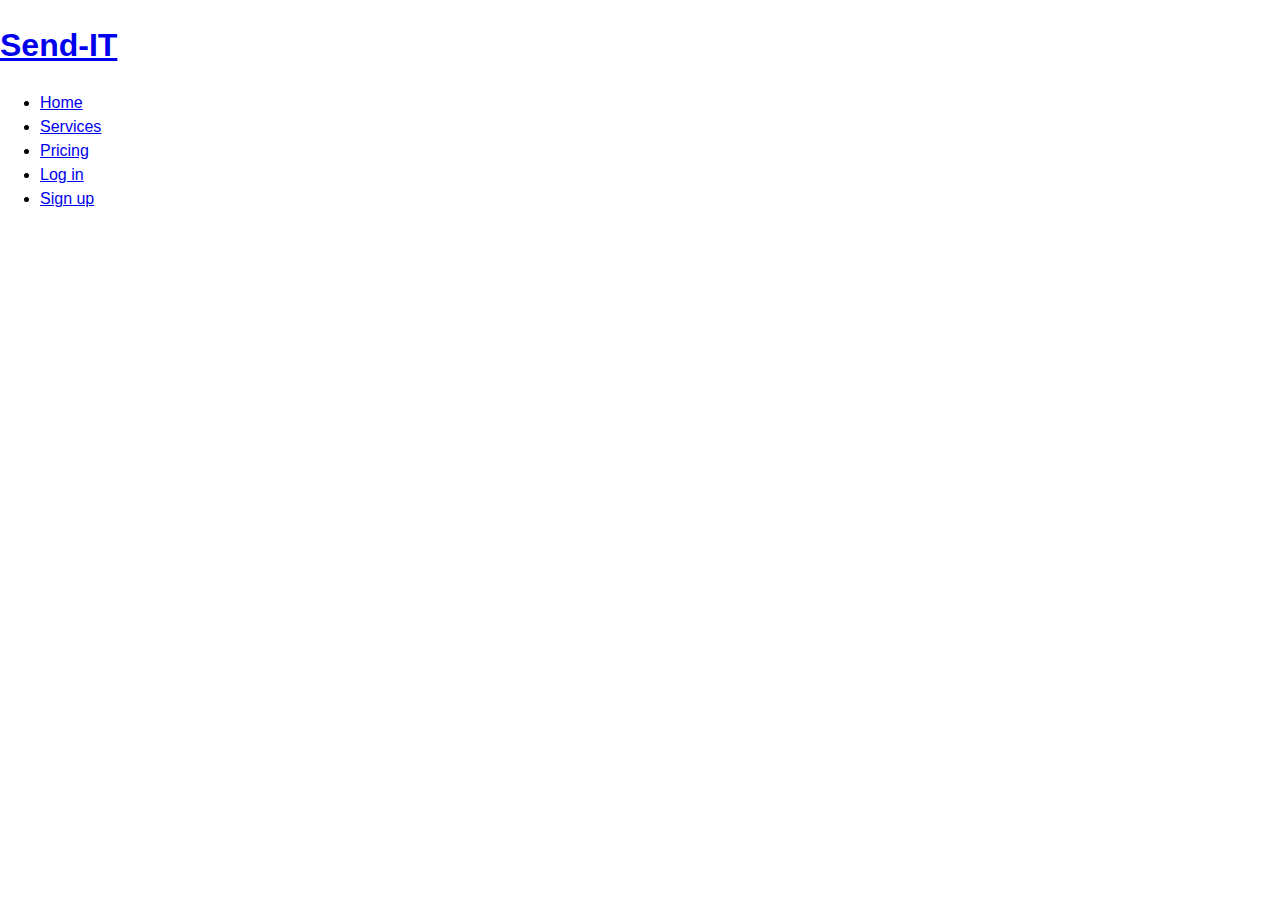
==== UI/index.html @ b5ef8a21 "[feature ##161580640] Added a header and navigation menu" ====
<!DOCTYPE html>
<html>
<head>
<meta charset="utf-8" />
<meta http-equiv="X-UA-Compatible" content="IE=edge">
<meta name="viewport" content="width=device-width, initial-scale=1">
<meta name="description" content="SendIT is a courier service that helps users deliver parcels to different destinations">
<meta name="keywords" content="SendIT, courier service, deliver parcels to different destinations">
<meta name="author" content="Munira Omar">
<title>Welcome to SendIT</title>
<link rel="stylesheet" type="text/css" href="css/style.css"/>
</head>

<body>
    <header class="main-header">
        <h1 class="app-name"><a href="index.html">Send-IT</a></h1>
        <ul class="main-nav">
            <li class="active"><a href="index.html">Home</a></li>
            <li><a href="#">Services</a></li>
            <li><a href="#">Pricing</a></li>
            <li><a href="login.html">Log in</a></li>
            <li><a href="registration.html">Sign up</a></li>
        </ul>
</header>
---- UI/css/style.css ----
/* Base styles ------------ */
* {

    box-sizing: border-box;
}

body {
    margin:0;
    padding:0;
    font: 1em/1.5 "Helvetica Neue", Helvetica, Arial, sans-serif;

}

.container {
    width:85%;
    margin: 0;
    overflow: hidden;
    
}

/* styling the forms ------------ */


#signup-box,
#login-box,
#password-recovery-box {
    position: absolute;
    top: 50%;
    left: 50%;
    transform: translate(-50%, -50%);
    width:400px;
    background: #fff;
    padding: 40px;
    border: 3px solid rgba(0,0,0,.1);
    box-shadow:0 5px 10px rgba(0,0,0,.2);
    border-radius: 50px 10px;
    width: 50%;
    border-color: #2E8C9E;
    
}

#login-box,
#password-recovery-box {

    width: 28%;
    height: 70%;
    border-radius: 25px 5px;
         
}

#signup-box h1,
#login-box h1,
#password-recovery-box h1 {
    margin-bottom: 40px;
    color: #2E8C9E;
    text-shadow: 0 1px 1px rgba(0,0,0, 10)
}

#login-box h1,
#password-recovery-box h1 {
    text-align: center;
    margin-top: 0;
    margin-bottom: 3%;
}

#login-box p,
#password-recovery-box p {
    text-align: center;
    color: black;
    margin-top: 0;
    font-size: 1.1em;
    margin-bottom: 20%; 
}

#signup-box p,
#password-recovery-box p {
    color: #000;
    margin-bottom: 70px;
    font-size: 1.1em;
}

#password-recovery-box p {
    margin-bottom: 5%;
    margin-top: 5%;
}

#signup-box input,
#login-box input,
#password-recovery-box input {
    width: 80%;
    box-shadow: none;
    border: none;
    outline:none;
    border-bottom: 2px solid #999;
    margin-bottom: 40px;
    font-size: 1.2em;
    
}

#login-box input,
#password-recovery-box input {
    width: 90%;
    margin-bottom: 50px;

}



#signup-box form div,
#login-box form div,
#password-recovery-box form div {
    position: relative;
}

#signup-box form div label,
#login-box form div label,
#password-recovery-box form div label {
    position: absolute;
    top: 10x;
    left:0;
    color:#999;
    pointer-events: none;
    transition: .5s;
    font-size: 1.3em;
    
    
   
}

#signup-box input:focus ~ label,
#signup-box input:valid ~ label,
#login-box input:focus ~ label,
#login-box input:valid ~ label,
#password-recovery-box input:focus ~ label,
#password-recovery-box input:valid ~ label { 
    top: -39px;
    left: 0;
    
   
    color: #2E8C9E;;
    font-size: 1em;
    

}

#signup-box #btn-signup,
#login-box #btn-login,
#password-recovery-box #btn-password-recovery  {
    
    width: 40%;
    padding: 10px;
    background: #2E8C9E;
    border-bottom: none;
    cursor: pointer;
    color: #fff;
    font-size: 1.2em;
    border-radius: 8px;
    margin-left: 50px;
    margin-top: 20px;
    margin-bottom: 10px;
   
 }

 #login-box #btn-login,
 #password-recovery-box #btn-password-recovery  {
     margin-top:0;
 }


#login-form .display-one-line #btnForgotPassword {
    margin-top: -12px;
    margin-bottom: 40px;
}

 #login-box #btn-login,
 #password-recovery-box #btn-password-recovery {
    width: 60%;

 }
 
 #signup-box #btn-signup:hover,
 #login-box #btn-login:hover, 
 #password-recovery-box #btn-password-recovery:hover {
     background: #53c0d6;
     color: #fff;
       
 }
 
 
 #signup-box #btn-login,
 #login-box #btn-signup,
 #login-box #btnForgotPassword,
 #password-recovery-box #btn-login {
     width: 50%;
     padding: 10px;
     border: none;
     background-color: inherit;
     cursor: pointer;
     color: #2E8C9E;
     font-size: 1.2em;
     margin-top: 20px;
     margin-bottom: 10px;    
 }
 
 #login-box #btn-signup,
 #login-box #btnForgotPassword,
 #password-recovery-box #btn-login {
    width: 100%;
    margin-top: 0;
 }


 #signup-box #btn-login:hover,
 #login-box #btn-signup:hover ,
 #login-box #btnForgotPassword:hover,
 #password-recovery-box #btn-login:hover {
     
     background-color:#e3f2fd;
     color: #2E8C9E;
     border-radius: 12px;
    
 }


/*Displaying form fields in one line ------------ */

#signup-form .display-one-line,
#login-form .display-one-line,
#password-recovery-form .display-one-line  {

    display: flex;
    width: 100%;
    margin-top: 20px;
   
   
    

}

#signup-form .float-left,
#login-form .float-left,
#password-recovery-form  .float-left {
    width: 50%;
}

#signup-form .float-right,
#login-form .float-right,
#password-recovery-form  .float-right {
    
    
    width: 50%;
   
}
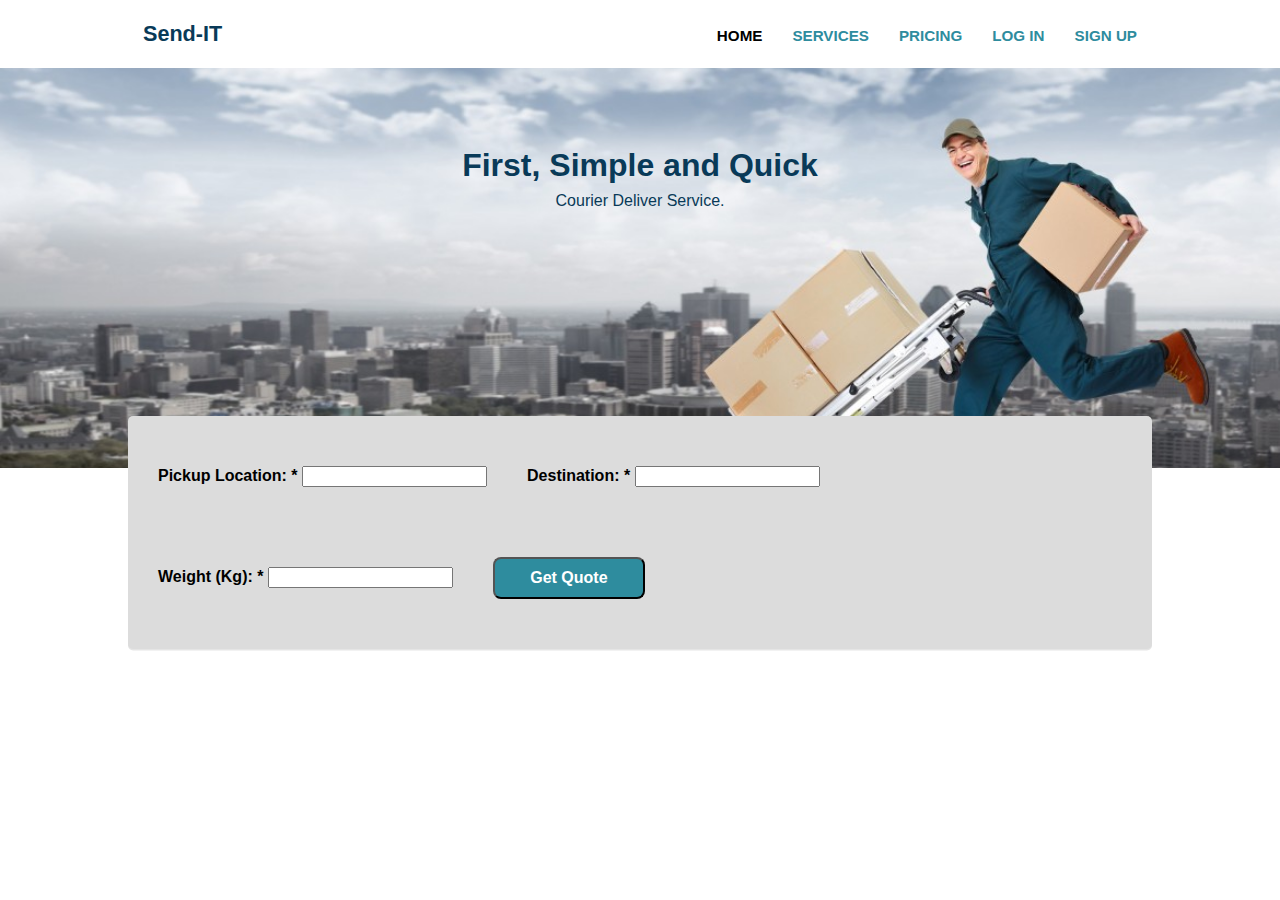
==== commit b70ddb62: "[feature #161580640] added a banner img and a form for getting qoutation" ====
--- a/UI/index.html
+++ b/UI/index.html
@@ -21,4 +21,39 @@
             <li><a href="login.html">Log in</a></li>
             <li><a href="registration.html">Sign up</a></li>
         </ul>
-</header>
+    </header>
+    
+    <div class="banner">
+        <h1 class="headline">First, Simple and Quick</h1>
+        <span class="tagline">Courier Deliver Service.</span>
+    </div>
+
+    
+        <form >
+            <div class="Qoutations">
+            <div class="item">
+                <label>Pickup Location: <span class="asterik"> *</span></label>
+                <input type="text" name="Pickup-location" required>     
+            </div>
+            <div class="item">
+                <label>Destination: <span class="asterik"> *</span></label>
+                 <input type="text" name="Destination" required>  
+            </div>
+            <div class="item">
+                <label>Weight (Kg): <span class="asterik"> *</span></label>
+                <input type="text" name="weight" required>
+            </div>  
+            <div class="item">
+                <input type="submit" name="Quote" id="btnQuote" value="Get Quote">
+            </div>
+
+            
+            </div>
+         </form>
+                
+    
+
+
+    
+</body> 
+</html>
--- a/UI/css/style.css
+++ b/UI/css/style.css
@@ -8,7 +8,7 @@
     margin:0;
     padding:0;
     font: 1em/1.5 "Helvetica Neue", Helvetica, Arial, sans-serif;
-
+    
 }
 
 .container {
@@ -18,6 +18,95 @@
     
 }
 
+.main-nav {
+    margin: 0;
+    padding: 0;
+    list-style: none;
+  }
+  
+.app-name a {
+      color: #093a58;
+    
+      
+  }
+  
+  a {
+      text-decoration: none;
+  }
+  
+  
+img {
+    max-width: 100%;
+   
+}
+
+  
+  /* ---- Navigation ---- */
+  
+  .app-name {
+      font-size: 1.35em;
+      margin: 0;
+  }
+  .main-nav {
+      margin-top: 5px;
+  }
+  .app-name a,
+  .main-nav a {
+      text-align: center;
+      display: block;
+      padding: 10px 15px;
+  }
+  .main-nav a {
+      font-size: .95em;
+      color: #2E8C9E;
+      font-weight: bold;
+      text-transform: uppercase;
+  }
+  .main-nav a:hover {
+      color: #093a58;
+  }
+
+.main-nav .active a{
+    color: #000;
+}
+  
+  /* ---- Layout Containers ---- */
+  
+  .main-header {
+      padding-top: .5em;
+      padding-bottom: .5em;
+  }
+
+.banner {
+	color: #093a58;
+    background: url('../img/banner.jpg') no-repeat;
+    min-height: 400px;
+	padding: 3.2em 0;
+    margin-bottom: 48px;
+    text-align: center;
+    background-size: cover;
+    background-position: center;
+}
+
+.logo {
+	width: 190px;
+}
+.headline {
+	margin-bottom: 0;
+}
+  
+#showcase h1{
+    margin-top:100px;
+    font-size:55px;
+    margin-bottom:10px;
+  }
+  
+  #showcase p{
+    font-size:20px;
+  }
+  
+ 
+  
 /* styling the forms ------------ */
 
 
@@ -97,6 +186,7 @@
     
 }
 
+
 #login-box input,
 #password-recovery-box input {
     width: 90%;
@@ -145,7 +235,7 @@
 
 #signup-box #btn-signup,
 #login-box #btn-login,
-#password-recovery-box #btn-password-recovery  {
+#password-recovery-box #btn-password-recovery {
     
     width: 40%;
     padding: 10px;
@@ -161,6 +251,21 @@
    
  }
 
+ .Qoutations #btnQuote {
+    
+   margin-right:0;
+   margin-left: 0;
+   width: 150%;
+   padding: 10px;
+   margin-top: 10px;
+   font-weight: bold;
+   font-size: 1em;
+   background-color:#2E8C9E;
+   color: #fff;
+   border-radius: 8px;
+
+ }
+
  #login-box #btn-login,
  #password-recovery-box #btn-password-recovery  {
      margin-top:0;
@@ -180,7 +285,8 @@
  
  #signup-box #btn-signup:hover,
  #login-box #btn-login:hover, 
- #password-recovery-box #btn-password-recovery:hover {
+ #password-recovery-box #btn-password-recovery:hover,
+ .Qoutations #btnQuote:hover {
      background: #53c0d6;
      color: #fff;
        
@@ -250,4 +356,93 @@
     
     width: 50%;
    
-}+}
+
+.Qoutations input {
+   
+    margin-bottom: 20px;
+    margin-top: 20px;
+    
+}
+
+.Qoutations label {
+    font-weight: bold;
+    color: #000;
+
+}
+
+.Qoutations {
+	display: flex;
+	flex-wrap: wrap;
+    justify-content: flex-start;
+    width: 80%;
+   
+}
+
+.Qoutations .item {
+	
+	padding: 15px;
+	margin: 5px;	
+    flex-grow: 1 200px;
+    color: #2E8C9E;
+
+}
+
+.Qoutations {
+	padding: 10px;
+    background:#dcdcdc;
+   
+  border-radius: 5px;
+	margin: 45px auto;
+  box-shadow: 0 1.5px 0 0 rgba(0,0,0,0.1);
+  margin-top: -100px;
+  
+}
+
+
+
+/* ================================= 
+  Media Queries
+==================================== */
+
+@media (min-width: 769px) {
+	.main-header {
+		width: 90%;
+		margin: 0 auto;
+    }
+    
+    tagline {
+		font-size: 1.4em;
+	}
+}
+@media (min-width: 1025px) {
+	.main-header {
+		width: 80%;
+		max-width: 1150px;
+	}
+}
+
+
+@media (min-width: 769px) {
+
+	.main-header,
+	.main-nav {
+		display: flex;
+	}
+
+	.main-header {
+		flex-direction: column;
+		align-items: center;
+	}
+
+}
+
+@media (min-width: 1025px) {
+
+	.main-header {
+		flex-direction: row;
+		justify-content: space-between;
+	}
+
+}
+
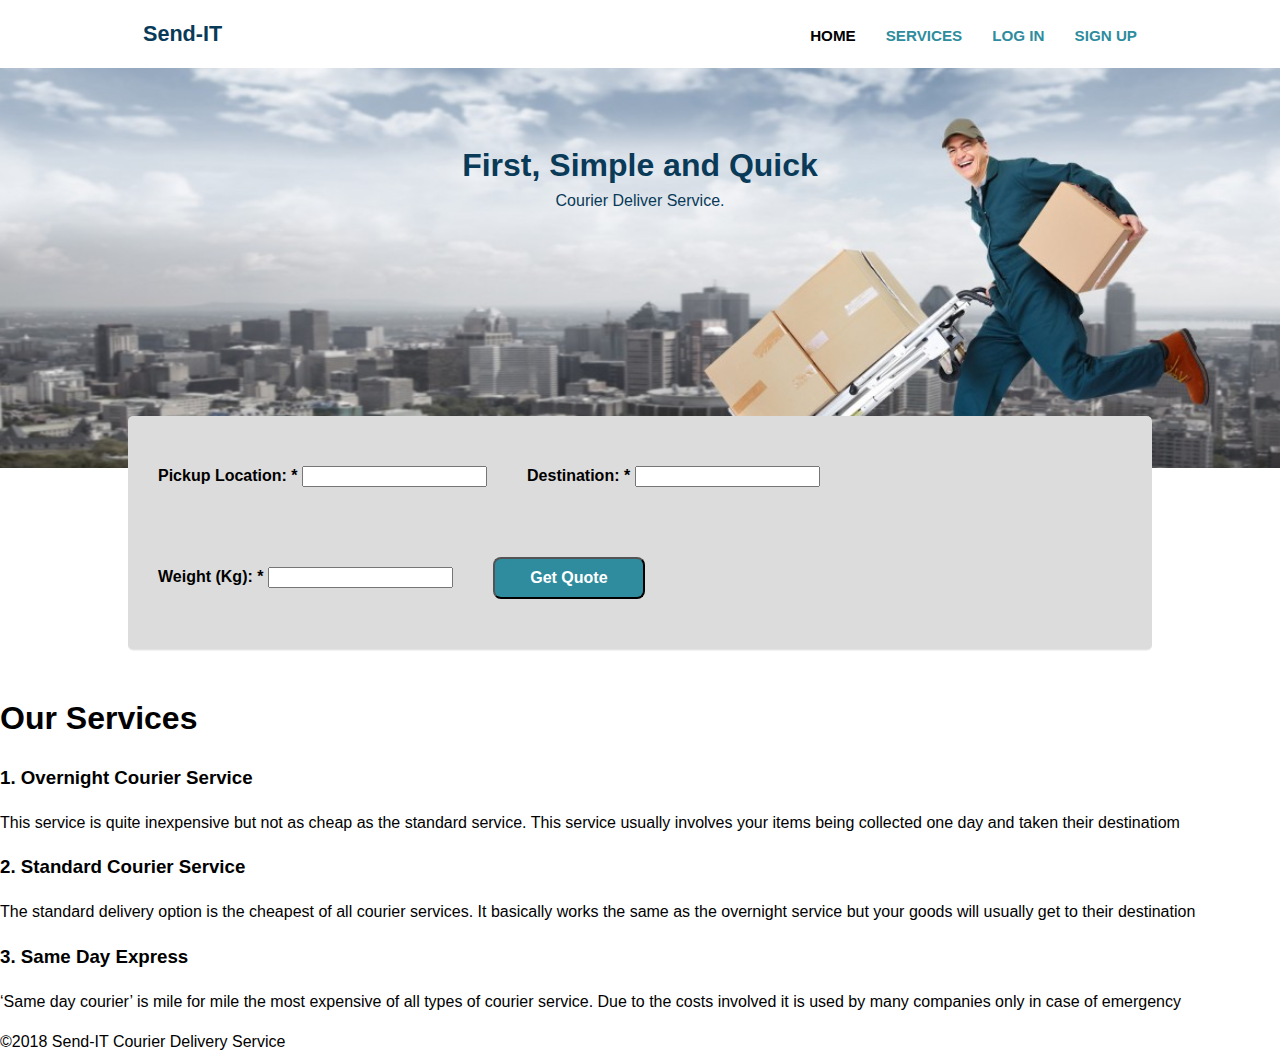
==== commit e8d377b8: "[feature #161580640] added footer and services to the index page" ====
--- a/UI/index.html
+++ b/UI/index.html
@@ -12,12 +12,12 @@
 </head>
 
 <body>
+
     <header class="main-header">
         <h1 class="app-name"><a href="index.html">Send-IT</a></h1>
         <ul class="main-nav">
             <li class="active"><a href="index.html">Home</a></li>
-            <li><a href="#">Services</a></li>
-            <li><a href="#">Pricing</a></li>
+            <li><a href="#services">Services</a></li>
             <li><a href="login.html">Log in</a></li>
             <li><a href="registration.html">Sign up</a></li>
         </ul>
@@ -28,16 +28,15 @@
         <span class="tagline">Courier Deliver Service.</span>
     </div>
 
-    
-        <form >
-            <div class="Qoutations">
+    <form>
+        <div class="Qoutations">
             <div class="item">
                 <label>Pickup Location: <span class="asterik"> *</span></label>
                 <input type="text" name="Pickup-location" required>     
             </div>
             <div class="item">
                 <label>Destination: <span class="asterik"> *</span></label>
-                 <input type="text" name="Destination" required>  
+                <input type="text" name="Destination" required>  
             </div>
             <div class="item">
                 <label>Weight (Kg): <span class="asterik"> *</span></label>
@@ -46,10 +45,30 @@
             <div class="item">
                 <input type="submit" name="Quote" id="btnQuote" value="Get Quote">
             </div>
+        </div>
+    </form>
 
-            
-            </div>
-         </form>
+    <h1 id="services"> Our Services</h1>
+    <div class="row">
+        <div class="primary col">
+            <h3> 1. Overnight Courier Service</h3>
+            <p>This service is quite inexpensive but not as cheap as the standard service. This service usually involves your items being collected one day and taken their destinatiom</p>
+        </div>
+
+        <div class="secondary col">
+            <h3>2. Standard Courier Service </h3>
+            <p>The standard delivery option is the cheapest of all courier services. It basically works the same as the overnight service but your goods will usually get to their destination</p>
+        </div>
+
+        <div class="tertiary col">
+            <h3>3. Same Day Express </h3>
+            <p>‘Same day courier’ is mile for mile the most expensive of all types of courier service. Due to the costs involved it is used by many companies only in case of emergency</p>
+        </div>
+    </div>
+ 
+    <footer class="main-footer">
+        <span>&copy;2018 Send-IT Courier Delivery Service</span>
+    </footer>
                 
     
 
